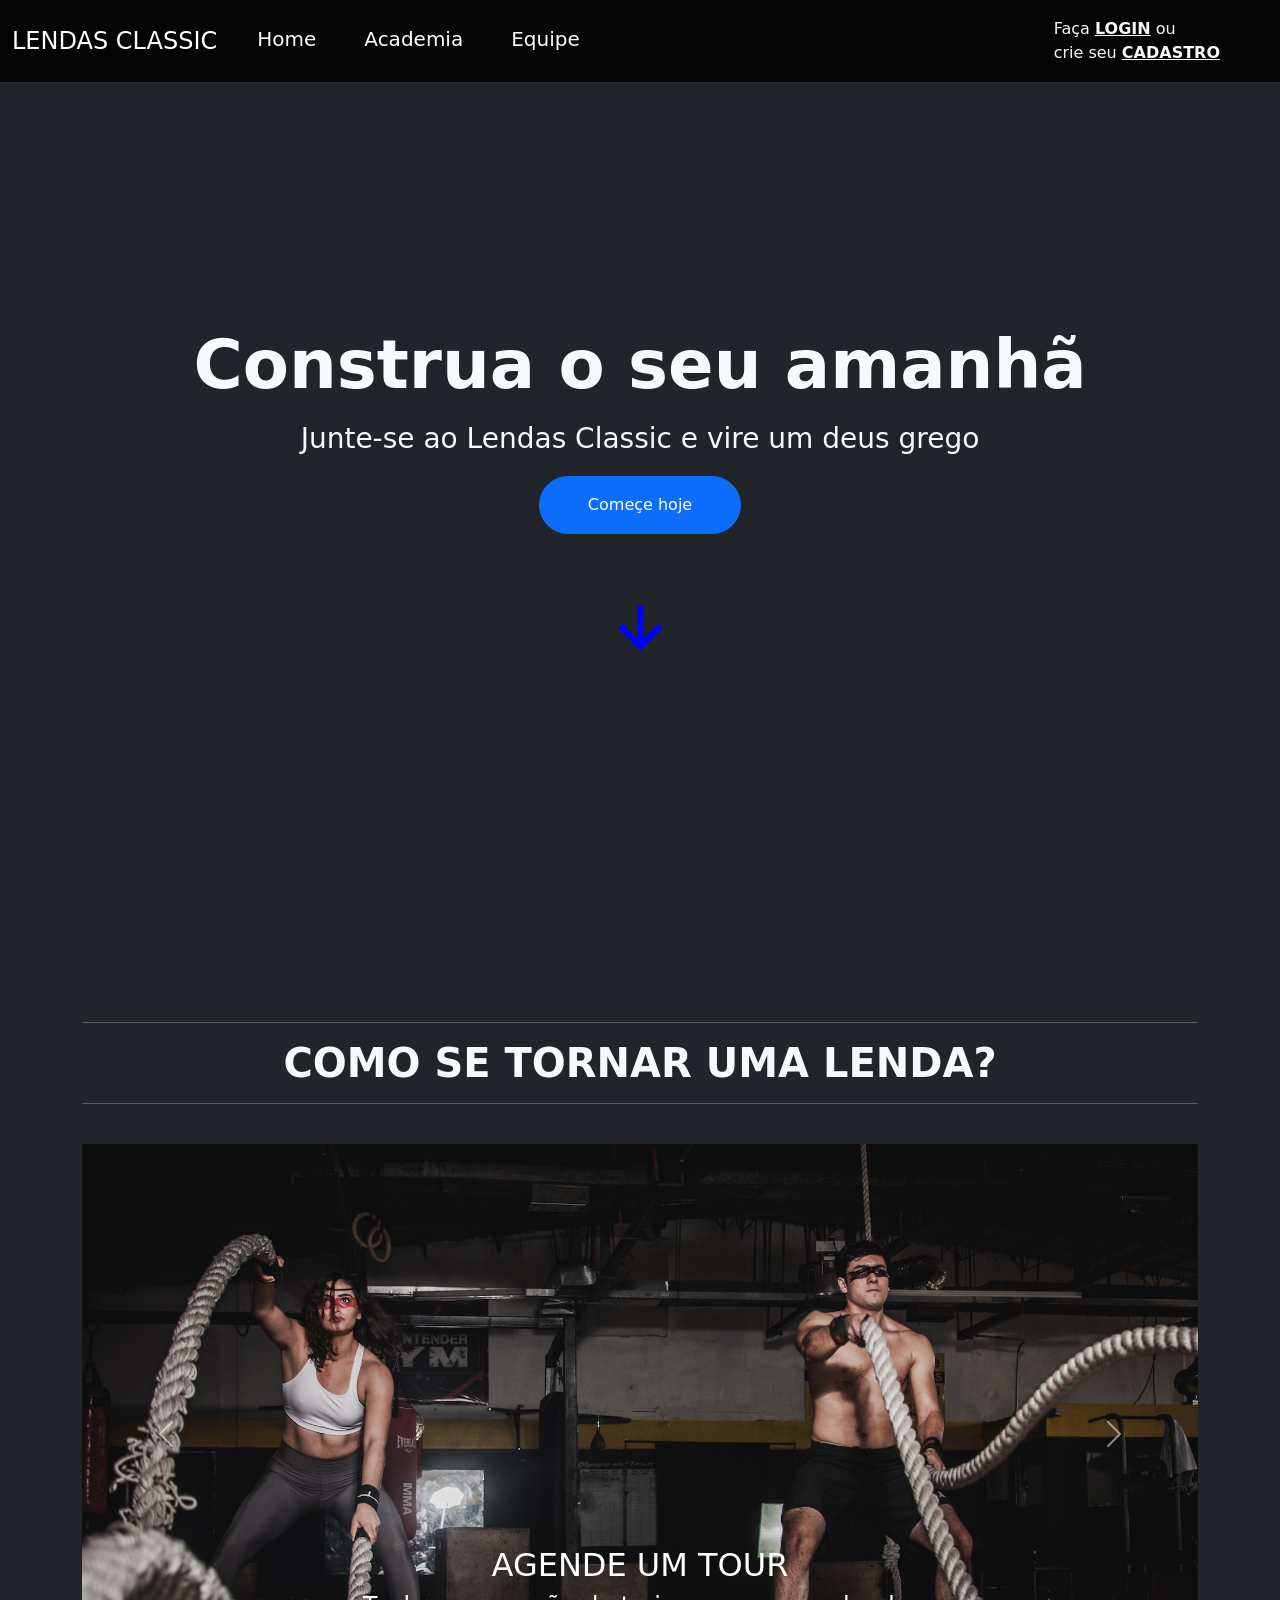
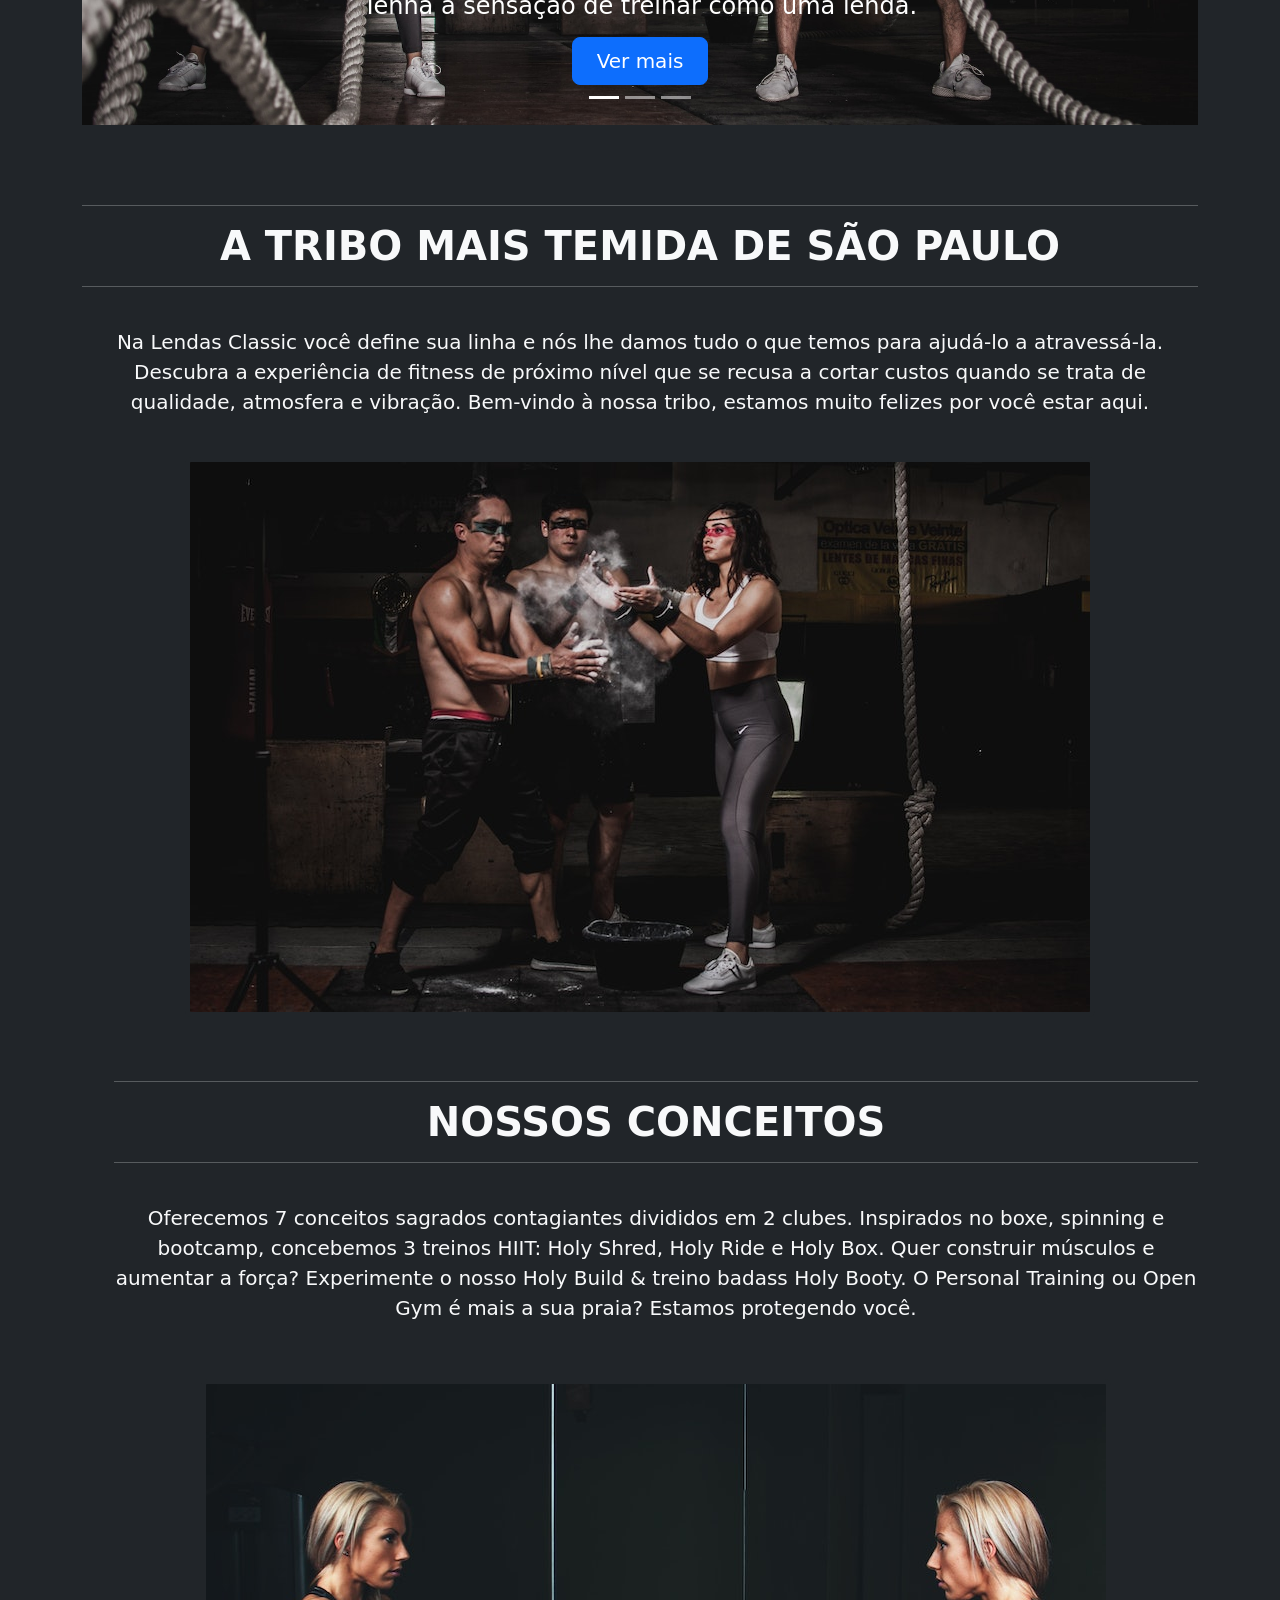
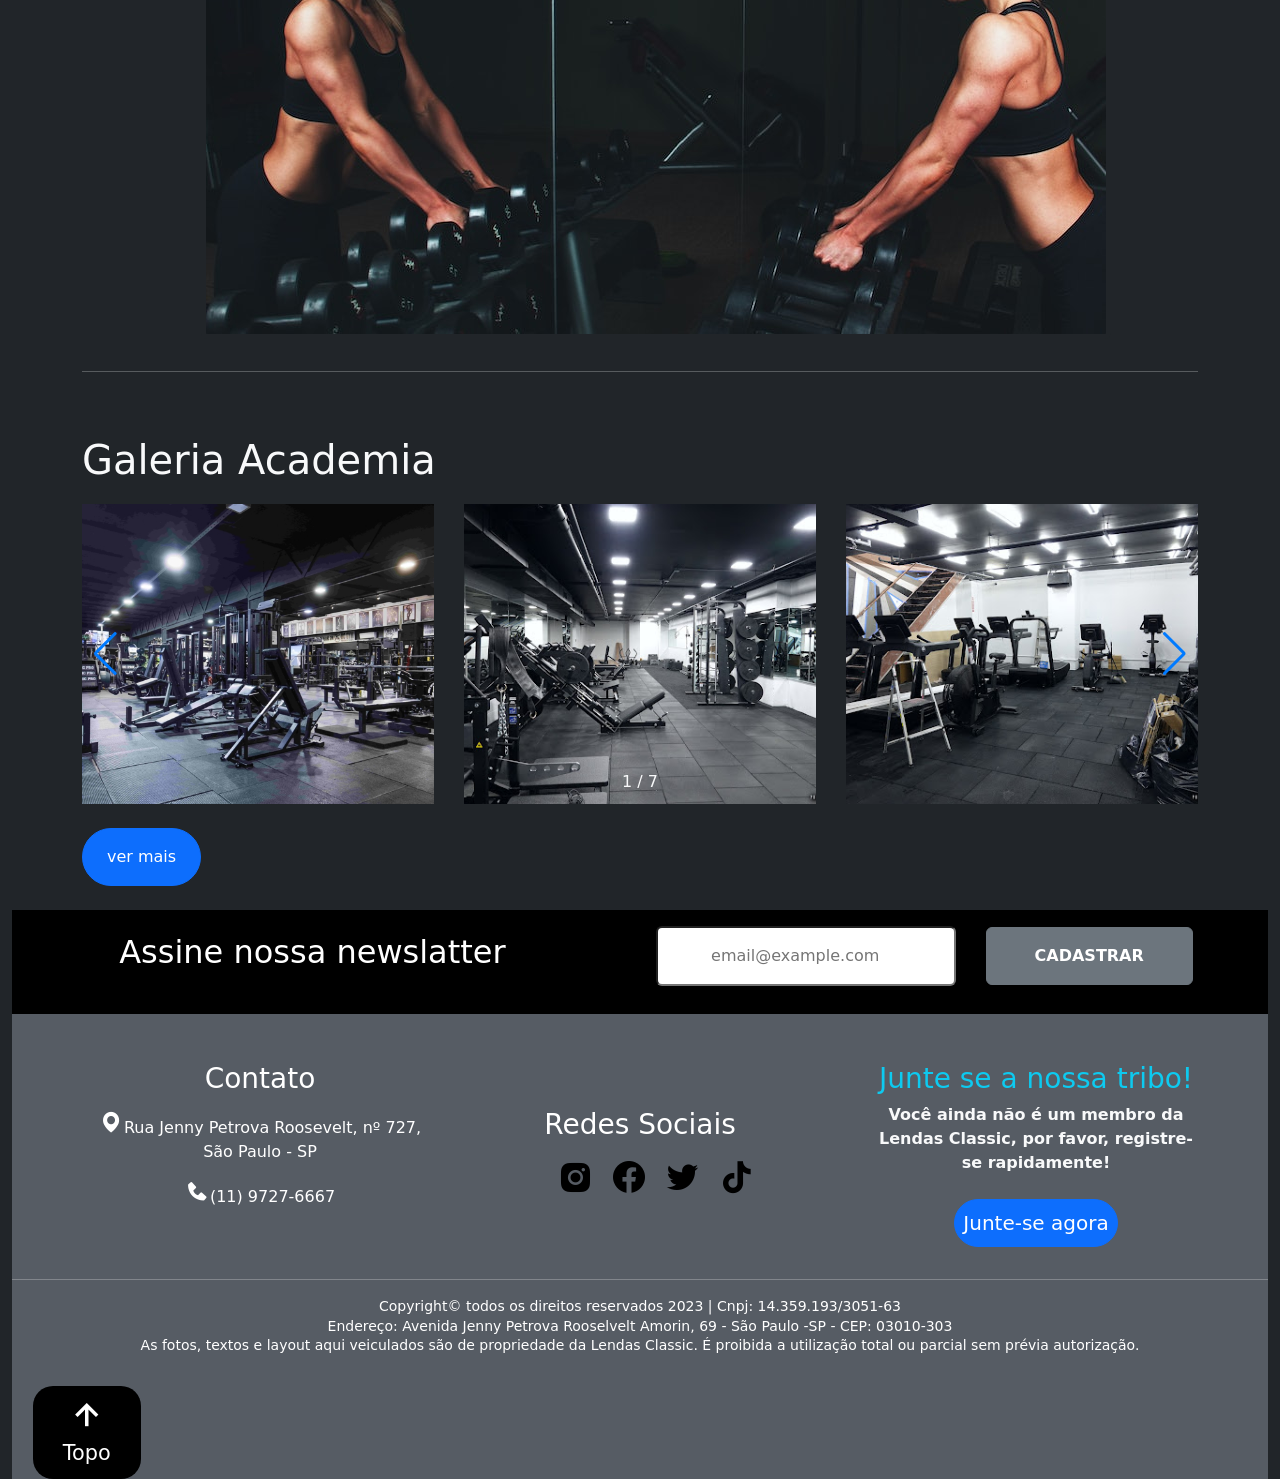
==== LendasClassicWeb/Pages/index.html @ 1d486779 "Site estático feito" ====
<!DOCTYPE html>
<html lang="pt-br">

<!-- basic infos -->

<head>
    <meta charset="UTF-8">
    <meta http-equiv="X-UA-Compatible" content="IE=edge">
    <meta name="viewport" content="width=device-width, initial-scale=1.0">

    <!-- link css -->
    <!-- Bootstrap -->
    <!--<link href="../css/bootstrap.min.css  " rel="stylesheet">-->
    <link href="../Content/bootstrap.min.css" rel="stylesheet" />


    <!-- swiper -->
    <link rel="stylesheet" href="https://cdn.jsdelivr.net/npm/swiper@8/swiper-bundle.min.css" />

    <!-- Boxicons CSS -->
    <link href='https://unpkg.com/boxicons@2.1.4/css/boxicons.min.css' rel='stylesheet'>

    <!--<link rel="stylesheet" href="../css/style.css">-->
    <link href="../Content/StyleWeb.min.css" rel="stylesheet" />

    <!-- link favicon  -->
    <link rel="shortcut icon" href="../favicon/fav32.png" type="image/x-icon">
    <link rel="shortcut icon" src="../favicon/fav32.png" type="image/x-icon">

    <!-- tile -->
    <title>Lendas Classic</title>
</head>

<body>


  <nav class="navbar fixed-top navbar-expand-lg navbar-dark" style="background-color: #040303f2;">

    <div class=" container-fluid">

      <a class="navbar-brand fs-4" href="#">LENDAS CLASSIC</a>
      <button class="navbar-toggler" type="button" data-bs-toggle="collapse" data-bs-target="#navbarSupportedContent"
        aria-controls="navbarSupportedContent" aria-expanded="false" aria-label="Toggle navigation">
        <span class="navbar-toggler-icon"></span>
      </button>
      <div class="collapse navbar-collapse " id="navbarSupportedContent">
          <ul class="navbar-nav  me-auto  mb-2 mb-sm-1 fs-5  ">
              <li class="nav-item p-2  ms-2 mx-2 ">
                  <a class="nav-link active " aria-current="page" href="#">Home</a>
              </li>
              <li class="nav-item p-2 mx-2 ">
                  <a class="nav-link active" href="../Pages/academia.html">Academia</a>
              </li>
              <!--<li class="nav-item p-2 mx-2 ">
                  <a class="nav-link active" href="../Pages/agende.html">Agende um tour</a>
              </li>-->
              <li class="nav-item p-2 mx-2 ">
                  <a class="nav-link active" href="../Pages/equipe.html">Equipe</a>
              </li>
              <!--<li class="nav-item p-2 mx-2 ">
                  <a class="nav-link active" href="../Pages/contato.html">Contato</a>
              </li>-->

          </ul>
          <span class="text-light mx-5 ">
              Faça
              <a href="Login.aspx" class="fw-bolder text-light">LOGIN</a> ou
              <br />
              crie seu
              <a href="CadastroUser.aspx" class="fw-bold text-light">CADASTRO</a>

          </span>

      </div>

  </nav>


  <div class="home d-flex align-items-center  flex-column justify-content-center ">
    <div class="homeI text-light text-sm-center px-5" style="width: 100%;">
      <h1 class="fw-bolder  big medium small smaller">Construa o seu amanhã</h1>
      <h3 class="my-3">Junte-se ao Lendas Classic</span> e vire um deus grego</h3>
      <a href="../Pages/CadastroUser.aspx"><button type="button" class="btn btn-primary btn-md py-3 px-5 my-1 rounded-pill fs-7">Começe hoje</button></a>
    </div>

    <a class="seta d-flex justify-content-end mt-5" u href="#services"><i class='bx bx-down-arrow-alt'></i></a>
  </div>


  <div class="container text-light">

    <section id="services">

      <div class="servicos  text-center pt-5 text-light  ">
        <h1 class="text-uppercase pt-5 pb-3 fw-bold"> <hr> Como se tornar uma lenda?
          <hr>
        </h1>

        <div id="carouselExampleCaptions" class="carousel slide" data-bs-ride="carousel">
          <div class="carousel-indicators">
            <button type="button" data-bs-target="#carouselExampleCaptions" data-bs-slide-to="0" class="active"
              aria-current="true" aria-label="Slide 1"></button>
            <button type="button" data-bs-target="#carouselExampleCaptions" data-bs-slide-to="1"
              aria-label="Slide 2"></button>
            <button type="button" data-bs-target="#carouselExampleCaptions" data-bs-slide-to="2"
              aria-label="Slide 3"></button>
          </div>
          <div class="carousel-inner">
              <div class="carousel-item active" data-bs-interval="3500">
                  <img src="../Images/serv001.jpg" class="d-block w-100" alt="...">
                  
                  <div class="carousel-caption d-none d-md-block">
                      <h2>AGENDE UM TOUR</h2>
                      <h4>Tenha a sensação de treinar como uma lenda.</h4>
                      <a href="../html/agende.html"><button type="button" class="btn btn-primary mt-2 btn-lg px-4">Ver mais</button></a>
                  </div>
              </div>
            <div class="carousel-item" data-bs-interval="3800">
                <img src="../Images/serv02.jpg" class="d-block w-100" alt="...">
               
              <div class="carousel-caption d-none d-md-block">
                <h2>CONHEÇA A NOSSA EQUIPE</h2>
                <h4>Saiba mais sobre a melhor equipe de treinamento de São Paulo.</h4>
                <a href="../html/equipe.html"><button type="button" class="btn btn-primary mt-2 btn-lg px-4">Ver mais</button></a>
              </div>
            </div>
            <div class="carousel-item" data-bs-interval="3800">
                <img src="../Images/serv003.jpg" class="d-block w-100" alt="...">
              
              <div class="carousel-caption d-none d-md-block">
                <h2>ACADEMIA OLD SCHOOL</h2>
                <h4>Conheça a nossa academia e seus beneficios.</h4>
                <a href="../html/academia.html"><button type="button" class="btn btn-primary mt-2 btn-lg px-4">Ver mais</button></a>
              </div>
            </div>
          </div>
          <button class="carousel-control-prev" type="button" data-bs-target="#carouselExampleCaptions"
            data-bs-slide="prev">
            <span class="carousel-control-prev-icon" aria-hidden="true"></span>
            <span class="visually-hidden">Previous</span>
          </button>
          <button class="carousel-control-next" type="button" data-bs-target="#carouselExampleCaptions"
            data-bs-slide="next">
            <span class="carousel-control-next-icon" aria-hidden="true"></span>
            <span class="visually-hidden">Next</span>
          </button>
        </div>

      </div>
    </section>

    <div class="hype py-5 text-center text-light">
      
      <h1 class="fw-bold pt-3 pb-3 text-light"><hr> A TRIBO MAIS TEMIDA DE SÃO PAULO <hr></h1>
      <p class=" fs-5 ">Na Lendas Classic você define sua linha e nós lhe damos tudo o que temos para ajudá-lo a
        atravessá-la. Descubra a experiência de fitness de próximo nível que se recusa a cortar custos quando se trata
        de qualidade, atmosfera e vibração. Bem-vindo à nossa tribo, estamos muito felizes por você estar aqui.</p>

      <img src="../Images/hype02.jpg" class="img-fluid border border-5 border-dark rounded my-4" alt="">
       
      <ul class=" listSt">
        <li>
          <h1 class="pt-4 pb-3 fw-bold"><hr> NOSSOS CONCEITOS <hr></h1>
        </li>
        <li>
          <p class="fs-5 pb-4 text-center">Oferecemos 7 conceitos sagrados contagiantes divididos em 2 clubes.
            Inspirados no boxe, spinning e bootcamp, concebemos 3 treinos HIIT: Holy Shred, Holy Ride e Holy Box. Quer
            construir músculos e aumentar a força? Experimente o nosso Holy Build & treino badass Holy Booty. O Personal
            Training ou Open Gym é mais a sua praia? Estamos protegendo você.</p>
        </li>

        <li>
          <img src="../Images/hype03.jpg" class="img-fluid border border-5 border-dark rounded my-3" alt="">
           

        </li>

<!-- 
        <li> <button type="button" class="btn btn-primary mt-2 btn-lg px-5 py-4 rounded-pill">Junte-se agora</button> -->
        </li>


      </ul>
      <hr>

    </div>

    <div class="gallery ">
      <h1>Galeria Academia </h1>

      <!-- Swiper -->
      <div #swiperRef="" class="swiper mySwiper">
        <div class="swiper-wrapper">
          <!--<div class="swiper-slide"><img src="../img/gal01.jpg" alt=""></div>-->
            <div class="swiper-slide">  <img src="../Images/gal01.jpg" /></div>
        
          <div class="swiper-slide"><img src="../Images/gal02.jpg" alt=""></div>
           
          <div class="swiper-slide"><img src="../Images/gal03.jpg" alt=""></div>

          <div class="swiper-slide"><img src="../Images/gal04.jpg" alt=""></div>

          <div class="swiper-slide"><img src="../Images/gal05.jpg" alt=""></div>

          <div class="swiper-slide"><img src="../Images/gal06.jpg" alt=""></div>

          <div class="swiper-slide"><img src="../Images/gal07.jpg" alt=""></div>

        </div>
        <div class="swiper-button-next"></div>
        <div class="swiper-button-prev"></div>
        <div class="swiper-pagination"></div>
      </div>
      <a href="../html/academia.html#galeriaAcademia"><button type="button" class="btn btn-primary btn-sm  mb-4 py-3 my-1 p-4 fs-6 rounded-pill">ver mais</button></a>
    </div>

  </div>

  <div class="container-fluid ">

      <div class="news fw-bolder pt-2 pb-1" style="background-color: black;">
          <ul class="listSt  newsC d-flex align-items-center justify-content-around py-2">
              <li>
                  <h2 class="fontMed fontSm">Assine nossa newslatter</h2>
              </li>
              <li>
                  <input type="email" placeholder=" email@example.com" class="py-3 px-5 me-4 rounded">
                  <button type="button text-uppercase"
                          class="btn btn-secondary px-5 text-uppercase fw-bold py-3">
                      CADASTRAR
                  </button>

              </li>

          </ul>
      </div>

      <!--<footer class="text-light me-auto" style="background-color: #565c64;">
          <ul class="d-flex  footerAll flex-row justify-content-evenly py-5 align-items-center px-auto">
              <ul class="d-flex  about flex-column align-items-center fs-5">-->
                  <!--<li class="pb-2 ">
                  <h5 class="fs-4">SOBRE NÓS</h5>
                </li>
                <li class="pb-2">
                  <a class="linkRest text-dark fw-bolder " href="../Pages/contato.html">CONTATO</a>
                </li>-->
                  <!--<li class="pb-2">
                      <a class="linkRest text-dark fw-bolder" href="../Pages/contato.html">EQUIPE</a>
                  </li>
                  <li class="pb-2">
                      <a class="linkRest text-dark fw-bolder" href="../Pages/academia.html">ACADEMIA</a>
                  </li>
              </ul>

              <ul class="socials d-flex text-center">
                  <li class="px-3 text-center">
                      <a href=""><i class='bx bxl-instagram-alt'></i></a>
                  </li>
                  <li class="px-3 text-center">
                      <a href=""><i class='bx bxl-facebook-circle'></i></a>
                  </li>
                  <li class="px-3">
                      <a href=""><i class='bx bxl-twitter'></i></a>
                  </li>
                  <li class="px-3">
                      <a href=""><i class='bx bxl-tiktok'></i></a>
                      <a href="">
                  </li></a>
              </ul>

              <ul class="d-flex  join flex-column text-center fs-6" style="width: 20%;">
                  <li class="text-center">
                      <h4 class="text-info fs-3">Junte se a nossa tribo!</h4>
                  </li>
                  <li class="text-center">
                      <p class="fw-bold text-light">
                          Você ainda não é um membro da Lendas Classic, por favor,
                          registre-se rapidamente!
                      </p>
                  </li>
                  <li class="">
                      <a href="../Pages/CadastroUser.aspx">
                          <button type="button" class="btn btn-primary fs-5 mt-2 btn-lg px-3 py-3 rounded-pill">
                              Junte-se
                              agora
                          </button>
                      </a>
                  </li>
              </ul>

          </ul>
          <hr>
          <p class="text-uppercase smaller superSmall superSmaller text-center">Copyright&copy; todos os direitos reservados 2022 | Cnpj: 14.359.193/3051-63 <br> Endereço: Avenida Jenny Petrova Rooselvelt Amorin, 69 - São Paulo -SP - CEP: 03010-303 <br>As fotos, textos e layout aqui veiculados são de propriedade da Lendas Classic. É proibida a utilização total ou parcial sem prévia autorização.</p>
          <button onclick="topFunction()" id="myBtn" title="Go to top"><i class='bx bx-up-arrow-alt'></i> Topo</button>
      </footer>-->

      
      <footer class=" text-white w-100" style="background-color: #565c64;">
          <div class="container">
              <div class="row pt-5">
                  <div class="col-md-4 text-center">
                      <h5 class="mb-3 h3">Contato</h5>
                      <p><i class='bx  bx-sm bxs-map'></i>Rua Jenny Petrova Roosevelt, nº 727,  São Paulo - SP</p>
                      <p><i class='bx bx-sm bxs-phone'></i>(11) 9727-6667</p>
                  </div>
                  <div class="col-md-4 text-center align-content-center">
                      <h5 class="mb-3 h3">Redes Sociais</h5>
                      <ul class="socials d-flex justify-content-center">
                          <li class="px-2">
                              <a href=""><i class='bx bxl-instagram-alt'></i></a>
                          </li>
                          <li class="px-2">
                              <a href=""><i class='bx bxl-facebook-circle'></i></a>
                          </li>
                          <li class="px-2">
                              <a href=""><i class='bx bxl-twitter'></i></a>
                          </li>
                          <li class="px-2">
                              <a href=""><i class='bx bxl-tiktok'></i></a>
                          </li>
                      </ul>

                  </div>
                  <div class="d-flex col-md-4 join flex-column text-center fs-6">
                      <ul>
                          <li class="text-center">
                              <h4 class="text-info fs-3">Junte se a nossa tribo!</h4>
                          </li>
                          <li class="text-center">
                              <p class="fw-bold text-light">
                                  Você ainda não é um membro da Lendas Classic, por favor,
                                  registre-se rapidamente!
                              </p>
                          </li>
                          <li class="">
                              <a href="../Pages/CadastroUser.aspx">
                                  <button type="button" class="btn btn-primary fs-5 mt-2 btn-lg px-2 py-2 rounded-pill">
                                      Junte-se
                                      agora
                                  </button>
                              </a>
                          </li>
                      </ul>


                  </div>

              </div>
          </div>
          <hr>
          <div class="fake-footer text-center  pb-4 h6"><small>Copyright&copy; todos os direitos reservados 2023 | Cnpj: 14.359.193/3051-63 <br> Endereço: Avenida Jenny Petrova Rooselvelt Amorin, 69 - São Paulo -SP - CEP: 03010-303 <br>As fotos, textos e layout aqui veiculados são de propriedade da Lendas Classic. É proibida a utilização total ou parcial sem prévia autorização.</small></div>
          <button onclick="topFunction()" id="myBtn" title="Go to top"><i class='bx bx-up-arrow-alt'></i> Topo</button>
      </footer>


  </div>


  <!-- script -->

  <!--<script src="../js/bootstrap.min.js"></script>-->
  <script src="../Scripts/bootstrap.min.js"></script>
  <script src="https://cdn.jsdelivr.net/npm/swiper@8/swiper-bundle.min.js"></script>
  <script src="https://stackpath.bootstrapcdn.com/bootstrap/4.3.1/js/bootstrap.bundle.min.js"></script>
  <script src="https://cdnjs.cloudflare.com/ajax/libs/jquery/3.2.1/jquery.min.js"></script>
  <!--<script src="../js/script.js"></script>-->
  <script src="../Scripts/scriptWeb.js"></script>
</body>

</html>
---- LendasClassicWeb/Content/StyleWeb.min.css ----
﻿.linkRe,.linkRest,.seta{text-decoration:none!important}.form ul,.formcontato a,.formcontato ul,.loginC ul{list-style:none}body,html{background-color:#212529;color:#fff!important}.listSt,footer ul{list-style:none!important}.linkRe{color:#000}nav{top:0!important}.home{background-image:url('../images/4430976.jpg');height:92vh;width:100%;background-position:center;background-repeat:no-repeat;background-size:cover;margin-top:5.1em}.swiper-slide{text-align:center;font-size:18px;background:#fff;display:-webkit-box;display:-ms-flexbox;display:-webkit-flex;display:flex;-webkit-box-pack:center;-ms-flex-pack:center;-webkit-justify-content:center;justify-content:center;-webkit-box-align:center;-ms-flex-align:center;-webkit-align-items:center;align-items:center}.swiper-slide img{display:block;width:100%;height:100%;object-fit:cover}.swiper{width:100%;height:300px;margin:20px auto}.append-buttons{text-align:center;margin-top:20px}.append-buttons button{display:inline-block;cursor:pointer;border:1px solid #007aff;color:#007aff;text-decoration:none;padding:4px 10px;border-radius:4px;margin:0 10px;font-size:13px}#myBtn{display:flex;flex-direction:column;align-items:center;right:30px;z-index:99;border:none;outline:0;background-color:#000;color:#fff;cursor:pointer;padding:10px 30px;margin-left:1em;border-radius:20px;font-size:1.3em}#myBtn:hover{opacity:calc(75%)}#myBtn i,.form h5{font-size:2em}@media (max-width:940px){.newsC{display:flex;flex-direction:column}.fontMed{font-size:2.5em;padding-bottom:.5em}}@media (max-width:766px){.fontSm{font-size:2.2em}}.linkRest:hover{text-decoration:underline!important}.socials li i{font-size:2.4em;color:#000;opacity:calc(100%)}.socials li i:hover{opacity:calc(60%)}.smaller{font-size:.8em}@media (max-width:990px){.footerAll{display:flex;font-size:1em!important}}@media (max-width:895px){.footerAll{display:flex;text-align:end!important}.join{display:none!important}}@media (max-width:600px){.about{font-size:1em!important}.socials li a i{font-size:2em!important}}@media (max-width:500px){.superSmaller{font-size:.6em!important}.socials li a{font-size:.9em!important}}.homeAcademia{background-image:url('../Images/academia04.jpg');height:75vh;width:100%;background-position:center;background-repeat:no-repeat;background-size:cover;margin-top:5.3em}.form ul,.titulosecun{margin-top:2em}.lightbox-gallery{background-repeat:no-repeat;overflow-x:hidden}.lightbox-gallery p{color:#fff}.lightbox-gallery h2{font-weight:700;margin-bottom:40px;padding-top:40px;color:#fff}.agende h1,.contato h1,.equipe h1{color:rgba(255,255,255,.925);text-shadow:0 0 1em #000;font-weight:700;text-align:center}@media (max-width:767px){.lightbox-gallery h2{margin-bottom:25px;padding-top:25px;font-size:24px}}.agende h1,.form,.formcontato{padding:2em 0 0}.lightbox-gallery .intro{font-size:16px;max-width:500px;margin:0 auto 40px}.lightbox-gallery .intro p{margin-bottom:0}.lightbox-gallery .photos{padding-bottom:20px}.lightbox-gallery .item{padding-bottom:30px}@media (min-width:860px){.big{font-size:4.2em!important}}@media (max-width:859px){.medium{font-size:3em!important}}@media (max-width:660px){.small{font-size:2.5em!important}}@media (max-width:575px){.superSmall{font-size:.7em!important}.smaller{font-size:2.2em!important}}.seta{font-size:5em;color:#00f}.agende{background:url('../img/agende1.jpg') center/cover no-repeat;width:100%;height:88.8vh}.contato,.equipe{height:88.8vh;background-position:center;background-repeat:no-repeat;background-size:cover;width:100%}.agende h1{font-size:6.5em}#agendeform,#contatoform{background-color:#212529;color:#fff;box-shadow:0 0 1em #000}.form h2,.formcontato h2{text-align:center;font-size:3.5em}.form ul{text-align:center}.form li,.formcontato li{padding:1em 0}.form input{width:30em;border-radius:10px;height:3em}.form textarea{border-radius:12px}.form input[type=submit]{width:8em;align-items:center;transition:.4s}.form input[type=submit]:hover,.formcontato a:hover{background-color:#000;color:#fff;border:1px solid #fff}.contato{background-image:url('../img/contato1.jpg');background-attachment:fixed}.contato h1,.equipe h1{font-size:6.5em;padding:2.8em 0 0}.formcontato input,.formcontato textarea{background-color:#212529;width:50em;color:#fff}.formcontato h5{font-size:2.5em}.formcontato ul{margin-top:2em;margin-left:7em}.formcontato input{border:none;border-radius:10px;height:3em}.formcontato li::after{content:'';background-color:#1900ff;height:.1em;width:50em;line-height:1em;display:block}.formcontato textarea{border-radius:12px;border:none}.formcontato a{background-color:#fff;color:#000;margin-left:6em;width:8em;transition:.4s;text-decoration:none;border-radius:10px;font-size:1.4em;padding:.5em 1em}.equipe{background-image:url('../img/equipe1.jpg')}.equipeInfo{text-align:center;padding:8em 0 0;color:#fff}.equipeInfo h1{font-weight:700;padding:0 0 1em}.equipeInfo h5{padding:0 20em}.colorWhite{color:rgba(255,255,255,.896)}#login{background-image:linear-gradient(to left top,#000135,#000);color:#fff;text-align:center;width:100%;height:100vh;padding:10em 0 0}#login h4{padding:0 0 20px;font-size:5em;font-weight:700}.loginC li{padding:.8em;text-align:center}.loginC input{width:30em;height:3em;background-color:#fff;border-radius:1em}.loginC input[type=submit]{width:10em;transition:.4s}.loginC input[type=submit]:hover{transition:.4s;background-color:#000;color:#fff;border:1px solid #fff}.loginC a{text-decoration:none;font-size:1.3em;color:#fff}.loginC span{color:rgba(0,119,255,.801);text-decoration:underline;transition:.4s}.loginC span:hover{transition:.4s;font-size:1.1em}
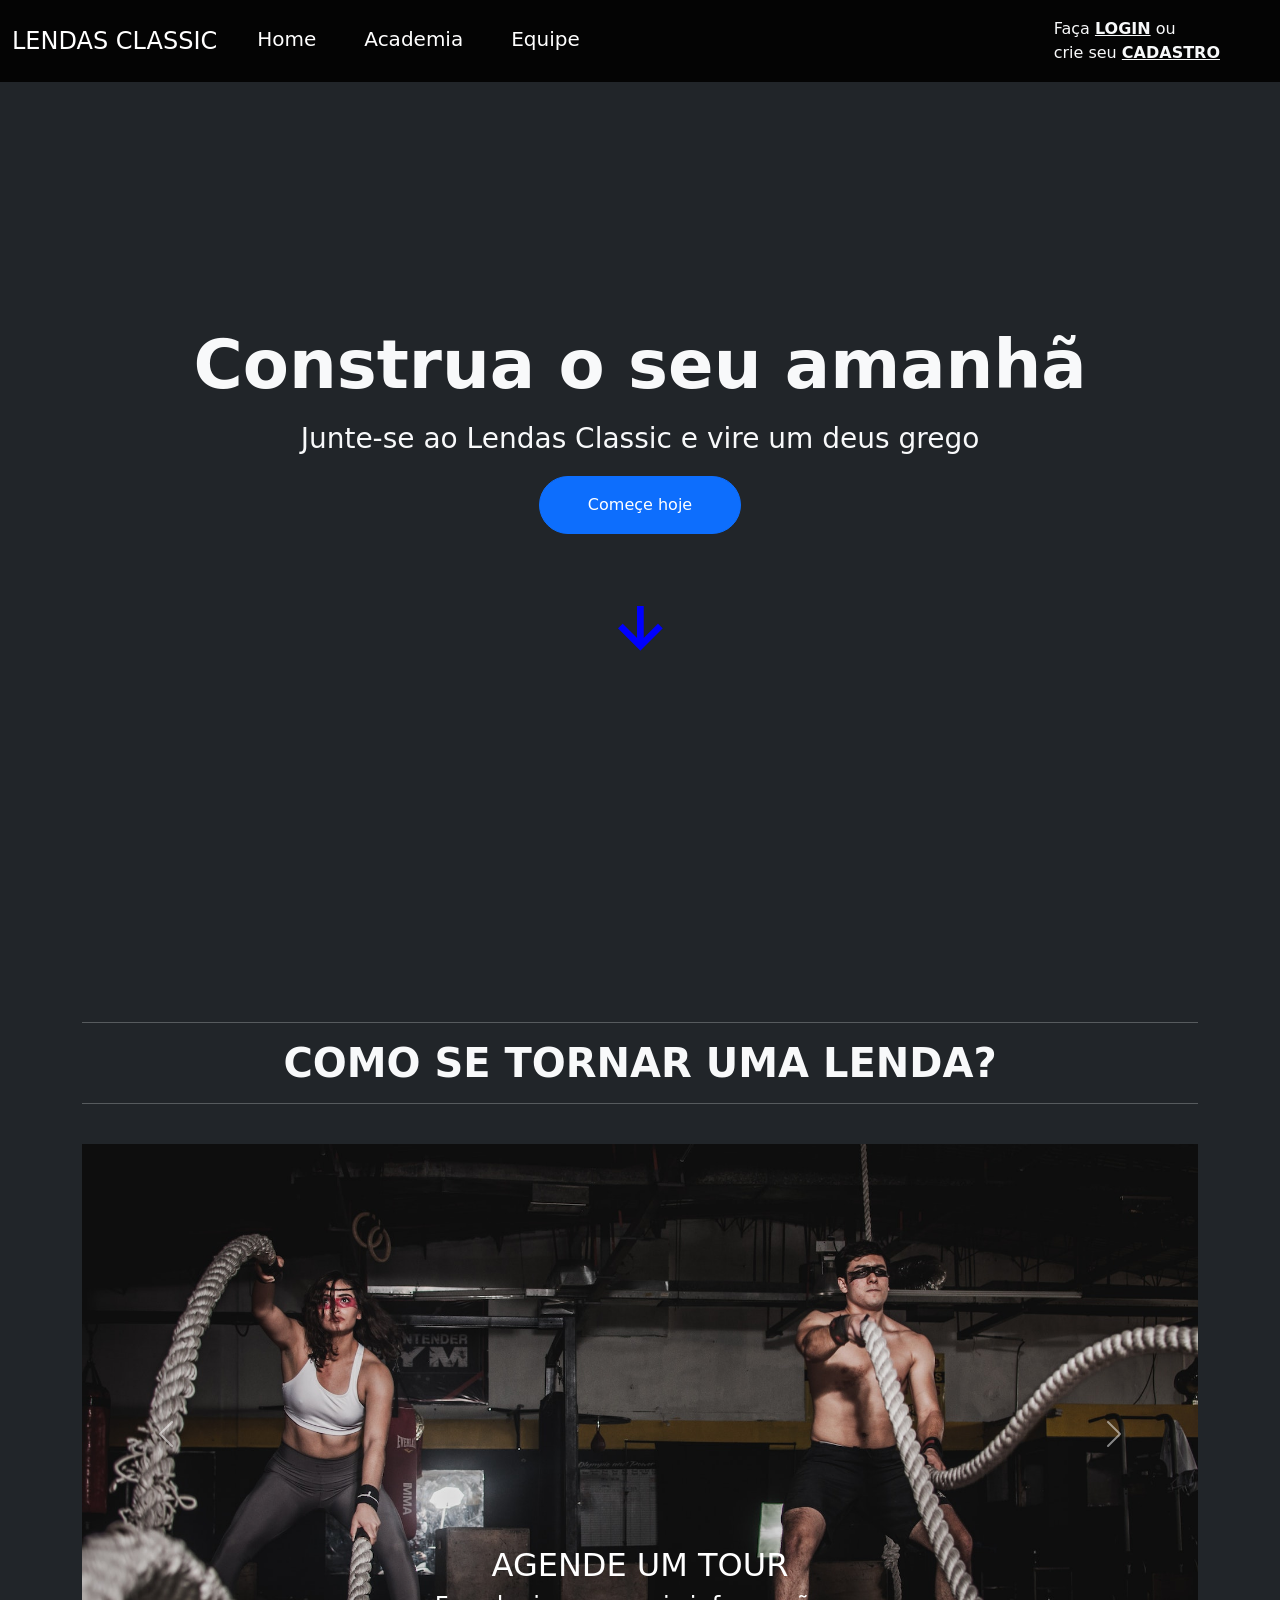
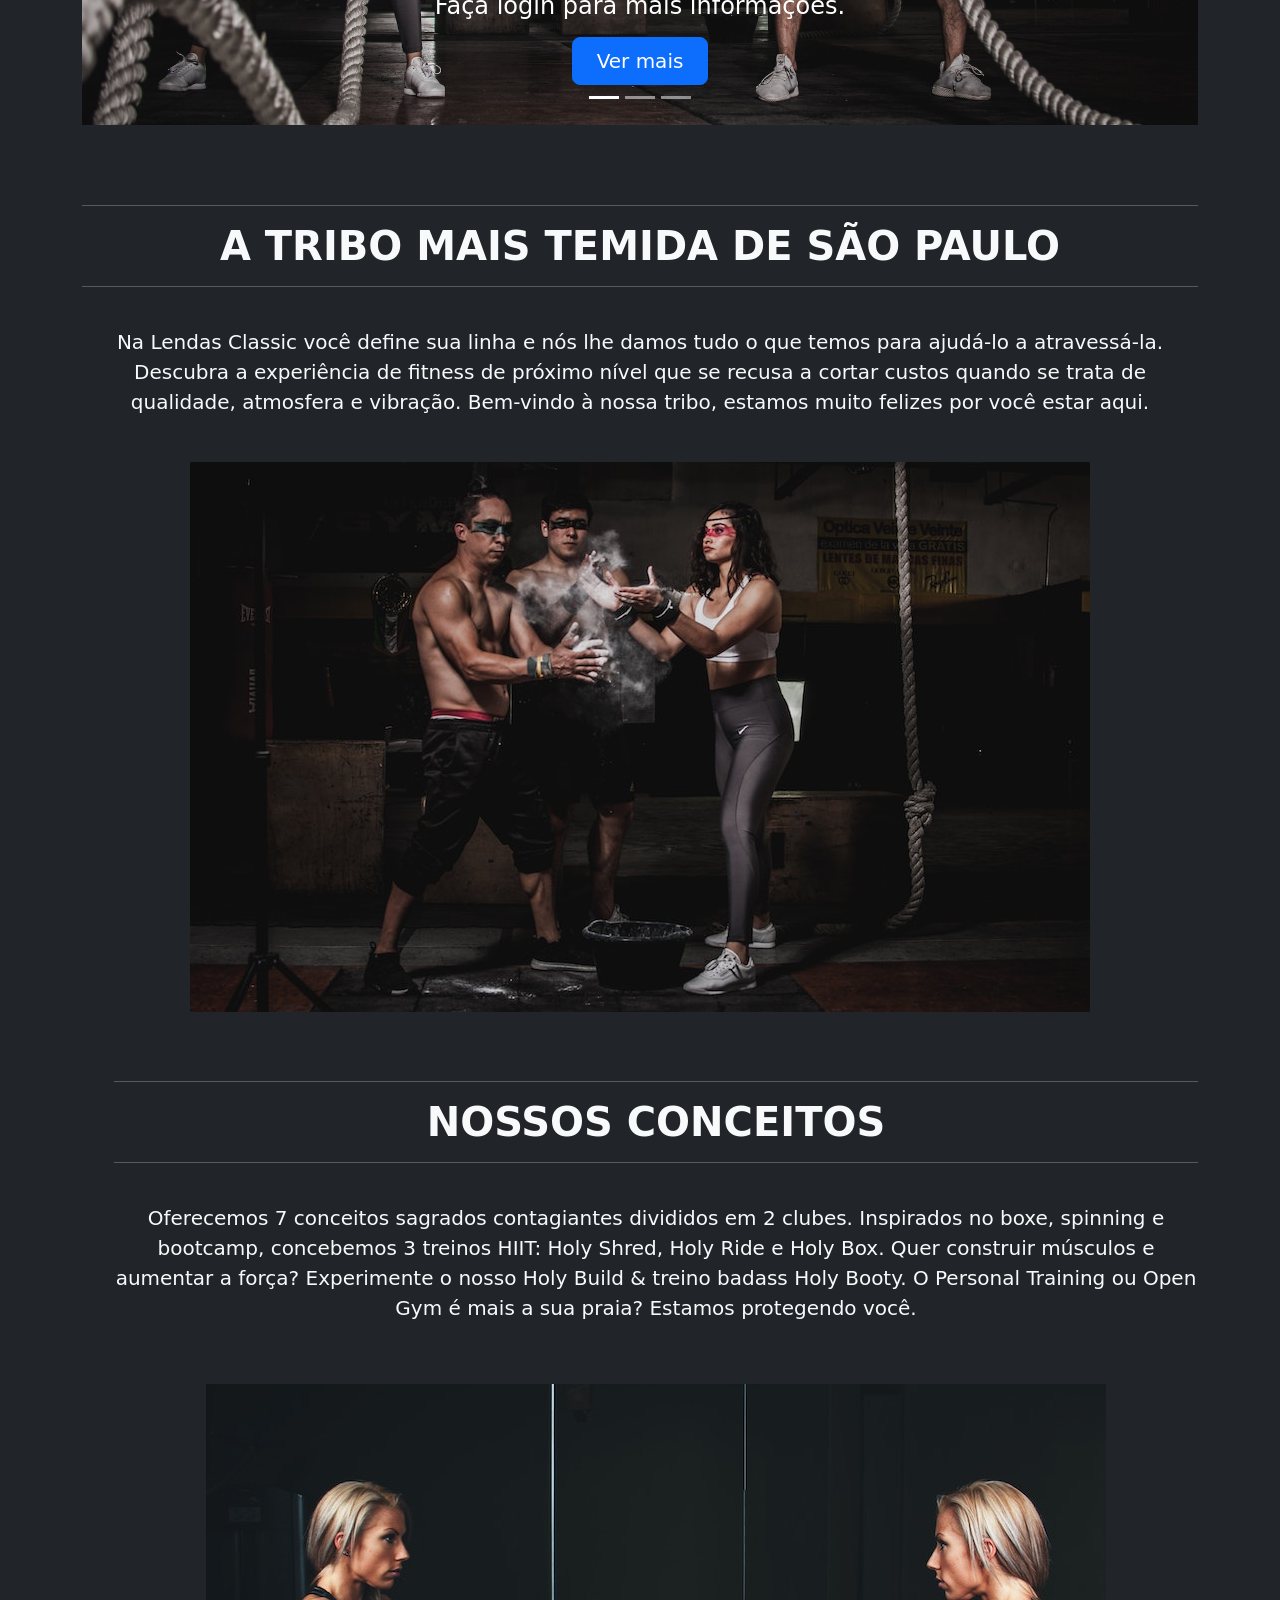
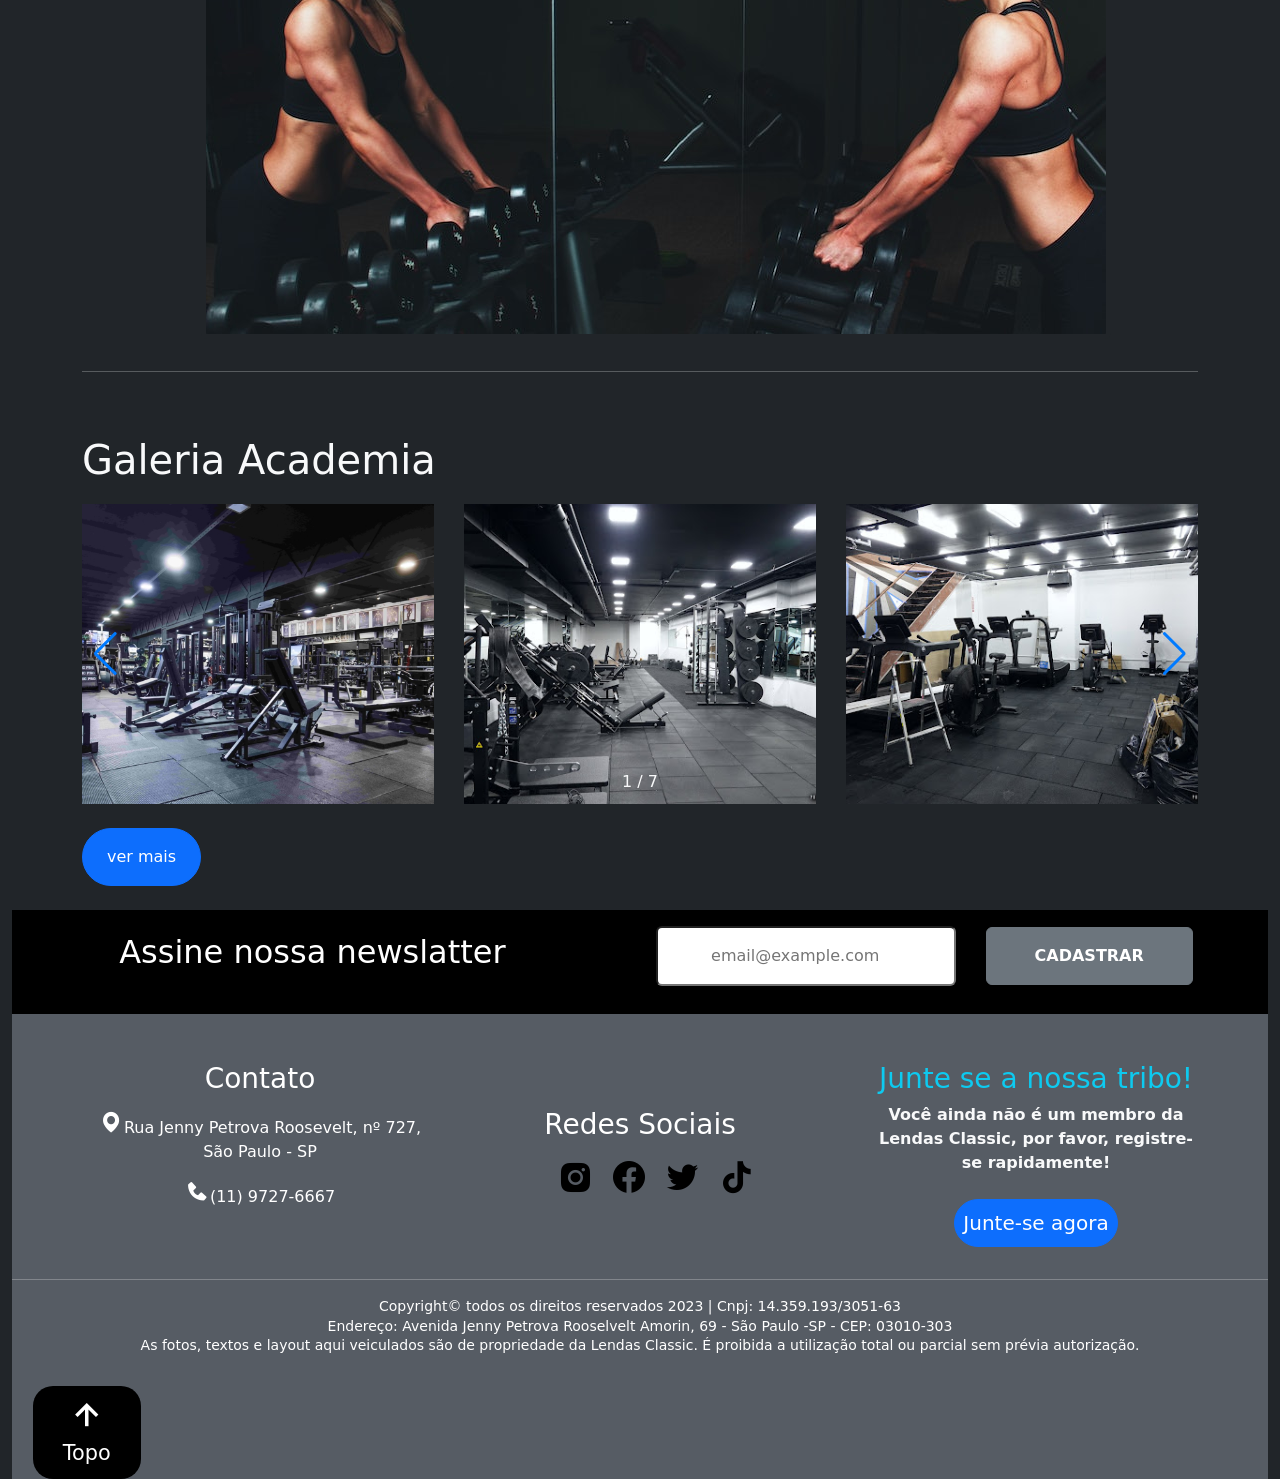
==== commit 29e35b6b: "eita eita ein, gn" ====
--- a/LendasClassicWeb/Pages/index.html
+++ b/LendasClassicWeb/Pages/index.html
@@ -111,8 +111,8 @@
                   
                   <div class="carousel-caption d-none d-md-block">
                       <h2>AGENDE UM TOUR</h2>
-                      <h4>Tenha a sensação de treinar como uma lenda.</h4>
-                      <a href="../html/agende.html"><button type="button" class="btn btn-primary mt-2 btn-lg px-4">Ver mais</button></a>
+                      <h4>Faça login para mais informações.</h4>
+                      <a href="../Pages/Login.aspx"><button type="button" class="btn btn-primary mt-2 btn-lg px-4">Ver mais</button></a>
                   </div>
               </div>
             <div class="carousel-item" data-bs-interval="3800">
@@ -121,7 +121,7 @@
               <div class="carousel-caption d-none d-md-block">
                 <h2>CONHEÇA A NOSSA EQUIPE</h2>
                 <h4>Saiba mais sobre a melhor equipe de treinamento de São Paulo.</h4>
-                <a href="../html/equipe.html"><button type="button" class="btn btn-primary mt-2 btn-lg px-4">Ver mais</button></a>
+                <a href="../Pages/equipe.html"><button type="button" class="btn btn-primary mt-2 btn-lg px-4">Ver mais</button></a>
               </div>
             </div>
             <div class="carousel-item" data-bs-interval="3800">
@@ -130,7 +130,7 @@
               <div class="carousel-caption d-none d-md-block">
                 <h2>ACADEMIA OLD SCHOOL</h2>
                 <h4>Conheça a nossa academia e seus beneficios.</h4>
-                <a href="../html/academia.html"><button type="button" class="btn btn-primary mt-2 btn-lg px-4">Ver mais</button></a>
+                <a href="../Pages/academia.html"><button type="button" class="btn btn-primary mt-2 btn-lg px-4">Ver mais</button></a>
               </div>
             </div>
           </div>
@@ -211,7 +211,7 @@
         <div class="swiper-button-prev"></div>
         <div class="swiper-pagination"></div>
       </div>
-      <a href="../html/academia.html#galeriaAcademia"><button type="button" class="btn btn-primary btn-sm  mb-4 py-3 my-1 p-4 fs-6 rounded-pill">ver mais</button></a>
+      <a href="../Pages/academia.html#galeriaAcademia"><button type="button" class="btn btn-primary btn-sm  mb-4 py-3 my-1 p-4 fs-6 rounded-pill">ver mais</button></a>
     </div>
 
   </div>
--- a/LendasClassicWeb/Content/StyleWeb.min.css
+++ b/LendasClassicWeb/Content/StyleWeb.min.css
@@ -1 +1 @@
-﻿.linkRe,.linkRest,.seta{text-decoration:none!important}.form ul,.formcontato a,.formcontato ul,.loginC ul{list-style:none}body,html{background-color:#212529;color:#fff!important}.listSt,footer ul{list-style:none!important}.linkRe{color:#000}nav{top:0!important}.home{background-image:url('../images/4430976.jpg');height:92vh;width:100%;background-position:center;background-repeat:no-repeat;background-size:cover;margin-top:5.1em}.swiper-slide{text-align:center;font-size:18px;background:#fff;display:-webkit-box;display:-ms-flexbox;display:-webkit-flex;display:flex;-webkit-box-pack:center;-ms-flex-pack:center;-webkit-justify-content:center;justify-content:center;-webkit-box-align:center;-ms-flex-align:center;-webkit-align-items:center;align-items:center}.swiper-slide img{display:block;width:100%;height:100%;object-fit:cover}.swiper{width:100%;height:300px;margin:20px auto}.append-buttons{text-align:center;margin-top:20px}.append-buttons button{display:inline-block;cursor:pointer;border:1px solid #007aff;color:#007aff;text-decoration:none;padding:4px 10px;border-radius:4px;margin:0 10px;font-size:13px}#myBtn{display:flex;flex-direction:column;align-items:center;right:30px;z-index:99;border:none;outline:0;background-color:#000;color:#fff;cursor:pointer;padding:10px 30px;margin-left:1em;border-radius:20px;font-size:1.3em}#myBtn:hover{opacity:calc(75%)}#myBtn i,.form h5{font-size:2em}@media (max-width:940px){.newsC{display:flex;flex-direction:column}.fontMed{font-size:2.5em;padding-bottom:.5em}}@media (max-width:766px){.fontSm{font-size:2.2em}}.linkRest:hover{text-decoration:underline!important}.socials li i{font-size:2.4em;color:#000;opacity:calc(100%)}.socials li i:hover{opacity:calc(60%)}.smaller{font-size:.8em}@media (max-width:990px){.footerAll{display:flex;font-size:1em!important}}@media (max-width:895px){.footerAll{display:flex;text-align:end!important}.join{display:none!important}}@media (max-width:600px){.about{font-size:1em!important}.socials li a i{font-size:2em!important}}@media (max-width:500px){.superSmaller{font-size:.6em!important}.socials li a{font-size:.9em!important}}.homeAcademia{background-image:url('../Images/academia04.jpg');height:75vh;width:100%;background-position:center;background-repeat:no-repeat;background-size:cover;margin-top:5.3em}.form ul,.titulosecun{margin-top:2em}.lightbox-gallery{background-repeat:no-repeat;overflow-x:hidden}.lightbox-gallery p{color:#fff}.lightbox-gallery h2{font-weight:700;margin-bottom:40px;padding-top:40px;color:#fff}.agende h1,.contato h1,.equipe h1{color:rgba(255,255,255,.925);text-shadow:0 0 1em #000;font-weight:700;text-align:center}@media (max-width:767px){.lightbox-gallery h2{margin-bottom:25px;padding-top:25px;font-size:24px}}.agende h1,.form,.formcontato{padding:2em 0 0}.lightbox-gallery .intro{font-size:16px;max-width:500px;margin:0 auto 40px}.lightbox-gallery .intro p{margin-bottom:0}.lightbox-gallery .photos{padding-bottom:20px}.lightbox-gallery .item{padding-bottom:30px}@media (min-width:860px){.big{font-size:4.2em!important}}@media (max-width:859px){.medium{font-size:3em!important}}@media (max-width:660px){.small{font-size:2.5em!important}}@media (max-width:575px){.superSmall{font-size:.7em!important}.smaller{font-size:2.2em!important}}.seta{font-size:5em;color:#00f}.agende{background:url('../img/agende1.jpg') center/cover no-repeat;width:100%;height:88.8vh}.contato,.equipe{height:88.8vh;background-position:center;background-repeat:no-repeat;background-size:cover;width:100%}.agende h1{font-size:6.5em}#agendeform,#contatoform{background-color:#212529;color:#fff;box-shadow:0 0 1em #000}.form h2,.formcontato h2{text-align:center;font-size:3.5em}.form ul{text-align:center}.form li,.formcontato li{padding:1em 0}.form input{width:30em;border-radius:10px;height:3em}.form textarea{border-radius:12px}.form input[type=submit]{width:8em;align-items:center;transition:.4s}.form input[type=submit]:hover,.formcontato a:hover{background-color:#000;color:#fff;border:1px solid #fff}.contato{background-image:url('../img/contato1.jpg');background-attachment:fixed}.contato h1,.equipe h1{font-size:6.5em;padding:2.8em 0 0}.formcontato input,.formcontato textarea{background-color:#212529;width:50em;color:#fff}.formcontato h5{font-size:2.5em}.formcontato ul{margin-top:2em;margin-left:7em}.formcontato input{border:none;border-radius:10px;height:3em}.formcontato li::after{content:'';background-color:#1900ff;height:.1em;width:50em;line-height:1em;display:block}.formcontato textarea{border-radius:12px;border:none}.formcontato a{background-color:#fff;color:#000;margin-left:6em;width:8em;transition:.4s;text-decoration:none;border-radius:10px;font-size:1.4em;padding:.5em 1em}.equipe{background-image:url('../img/equipe1.jpg')}.equipeInfo{text-align:center;padding:8em 0 0;color:#fff}.equipeInfo h1{font-weight:700;padding:0 0 1em}.equipeInfo h5{padding:0 20em}.colorWhite{color:rgba(255,255,255,.896)}#login{background-image:linear-gradient(to left top,#000135,#000);color:#fff;text-align:center;width:100%;height:100vh;padding:10em 0 0}#login h4{padding:0 0 20px;font-size:5em;font-weight:700}.loginC li{padding:.8em;text-align:center}.loginC input{width:30em;height:3em;background-color:#fff;border-radius:1em}.loginC input[type=submit]{width:10em;transition:.4s}.loginC input[type=submit]:hover{transition:.4s;background-color:#000;color:#fff;border:1px solid #fff}.loginC a{text-decoration:none;font-size:1.3em;color:#fff}.loginC span{color:rgba(0,119,255,.801);text-decoration:underline;transition:.4s}.loginC span:hover{transition:.4s;font-size:1.1em}+﻿.linkRe,.linkRest,.seta{text-decoration:none!important}.form ul,.formcontato a,.formcontato ul,.loginC ul{list-style:none}body,html{background-color:#212529;color:#fff!important}.listSt,footer ul{list-style:none!important}.linkRe{color:#000}nav{top:0!important}.home{background-image:url('../images/4430976.jpg');height:92vh;width:100%;background-position:center;background-repeat:no-repeat;background-size:cover;margin-top:5.1em}.swiper-slide{text-align:center;font-size:18px;background:#fff;display:-webkit-box;display:-ms-flexbox;display:-webkit-flex;display:flex;-webkit-box-pack:center;-ms-flex-pack:center;-webkit-justify-content:center;justify-content:center;-webkit-box-align:center;-ms-flex-align:center;-webkit-align-items:center;align-items:center}.swiper-slide img{display:block;width:100%;height:100%;object-fit:cover}.swiper{width:100%;height:300px;margin:20px auto}.append-buttons{text-align:center;margin-top:20px}.append-buttons button{display:inline-block;cursor:pointer;border:1px solid #007aff;color:#007aff;text-decoration:none;padding:4px 10px;border-radius:4px;margin:0 10px;font-size:13px}#myBtn{display:flex;flex-direction:column;align-items:center;right:30px;z-index:99;border:none;outline:0;background-color:#000;color:#fff;cursor:pointer;padding:10px 30px;margin-left:1em;border-radius:20px;font-size:1.3em}#myBtn:hover{opacity:calc(75%)}#myBtn i,.form h5{font-size:2em}@media (max-width:940px){.newsC{display:flex;flex-direction:column}.fontMed{font-size:2.5em;padding-bottom:.5em}}@media (max-width:766px){.fontSm{font-size:2.2em}}.linkRest:hover{text-decoration:underline!important}.socials li i{font-size:2.4em;color:#000;opacity:calc(100%)}.socials li i:hover{opacity:calc(60%)}.smaller{font-size:.8em}@media (max-width:990px){.footerAll{display:flex;font-size:1em!important}}@media (max-width:895px){.footerAll{display:flex;text-align:end!important}.join{display:none!important}}@media (max-width:600px){.about{font-size:1em!important}.socials li a i{font-size:2em!important}}@media (max-width:500px){.superSmaller{font-size:.6em!important}.socials li a{font-size:.9em!important}}.homeAcademia{background-image:url('../Images/academia04.jpg');height:75vh;width:100%;background-position:center;background-repeat:no-repeat;background-size:cover;margin-top:5.3em}.form ul,.titulosecun{margin-top:2em}.lightbox-gallery{background-repeat:no-repeat;overflow-x:hidden}.lightbox-gallery p{color:#fff}.lightbox-gallery h2{font-weight:700;margin-bottom:40px;padding-top:40px;color:#fff}.agende h1,.contato h1,.equipe h1{color:rgba(255,255,255,.925);text-shadow:0 0 1em #000;font-weight:700;text-align:center}@media (max-width:767px){.lightbox-gallery h2{margin-bottom:25px;padding-top:25px;font-size:24px}}.agende h1,.form,.formcontato{padding:2em 0 0}.lightbox-gallery .intro{font-size:16px;max-width:500px;margin:0 auto 40px}.lightbox-gallery .intro p{margin-bottom:0}.lightbox-gallery .photos{padding-bottom:20px}.lightbox-gallery .item{padding-bottom:30px}@media (min-width:860px){.big{font-size:4.2em!important}}@media (max-width:859px){.medium{font-size:3em!important}}@media (max-width:660px){.small{font-size:2.5em!important}}@media (max-width:575px){.superSmall{font-size:.7em!important}.smaller{font-size:2.2em!important}}.seta{font-size:5em;color:#00f}.agende{background:url('../img/agende1.jpg') center/cover no-repeat;width:100%;height:88.8vh}.contato,.equipe{height:88.8vh;background-position:center;background-repeat:no-repeat;background-size:cover;width:100%}.agende h1{font-size:6.5em}#agendeform,#contatoform{background-color:#212529;color:#fff;box-shadow:0 0 1em #000}.form h2,.formcontato h2{text-align:center;font-size:3.5em}.form ul{text-align:center}.form li,.formcontato li{padding:1em 0}.form input{width:30em;border-radius:10px;height:3em}.form textarea{border-radius:12px}.form input[type=submit]{width:8em;align-items:center;transition:.4s}.form input[type=submit]:hover,.formcontato a:hover{background-color:#000;color:#fff;border:1px solid #fff}.contato{background-image:url('../img/contato1.jpg');background-attachment:fixed}.contato h1,.equipe h1{font-size:6.5em;padding:2.8em 0 0}.formcontato input,.formcontato textarea{background-color:#212529;width:50em;color:#fff}.formcontato h5{font-size:2.5em}.formcontato ul{margin-top:2em;margin-left:7em}.formcontato input{border:none;border-radius:10px;height:3em}.formcontato li::after{content:'';background-color:#1900ff;height:.1em;width:50em;line-height:1em;display:block}.formcontato textarea{border-radius:12px;border:none}.formcontato a{background-color:#fff;color:#000;margin-left:6em;width:8em;transition:.4s;text-decoration:none;border-radius:10px;font-size:1.4em;padding:.5em 1em}.equipe{background-image:url('../images/equipe1.jpg')}.equipeInfo{text-align:center;padding:8em 0 0;color:#fff}.equipeInfo h1{font-weight:700;padding:0 0 1em}.equipeInfo h5{padding:0 20em}.colorWhite{color:rgba(255,255,255,.896)}#login{background-image:linear-gradient(to left top,#000135,#000);color:#fff;text-align:center;width:100%;height:100vh;padding:10em 0 0}#login h4{padding:0 0 20px;font-size:5em;font-weight:700}.loginC li{padding:.8em;text-align:center}.loginC input{width:30em;height:3em;background-color:#fff;border-radius:1em}.loginC input[type=submit]{width:10em;transition:.4s}.loginC input[type=submit]:hover{transition:.4s;background-color:#000;color:#fff;border:1px solid #fff}.loginC a{text-decoration:none;font-size:1.3em;color:#fff}.loginC span{color:rgba(0,119,255,.801);text-decoration:underline;transition:.4s}.loginC span:hover{transition:.4s;font-size:1.1em}
